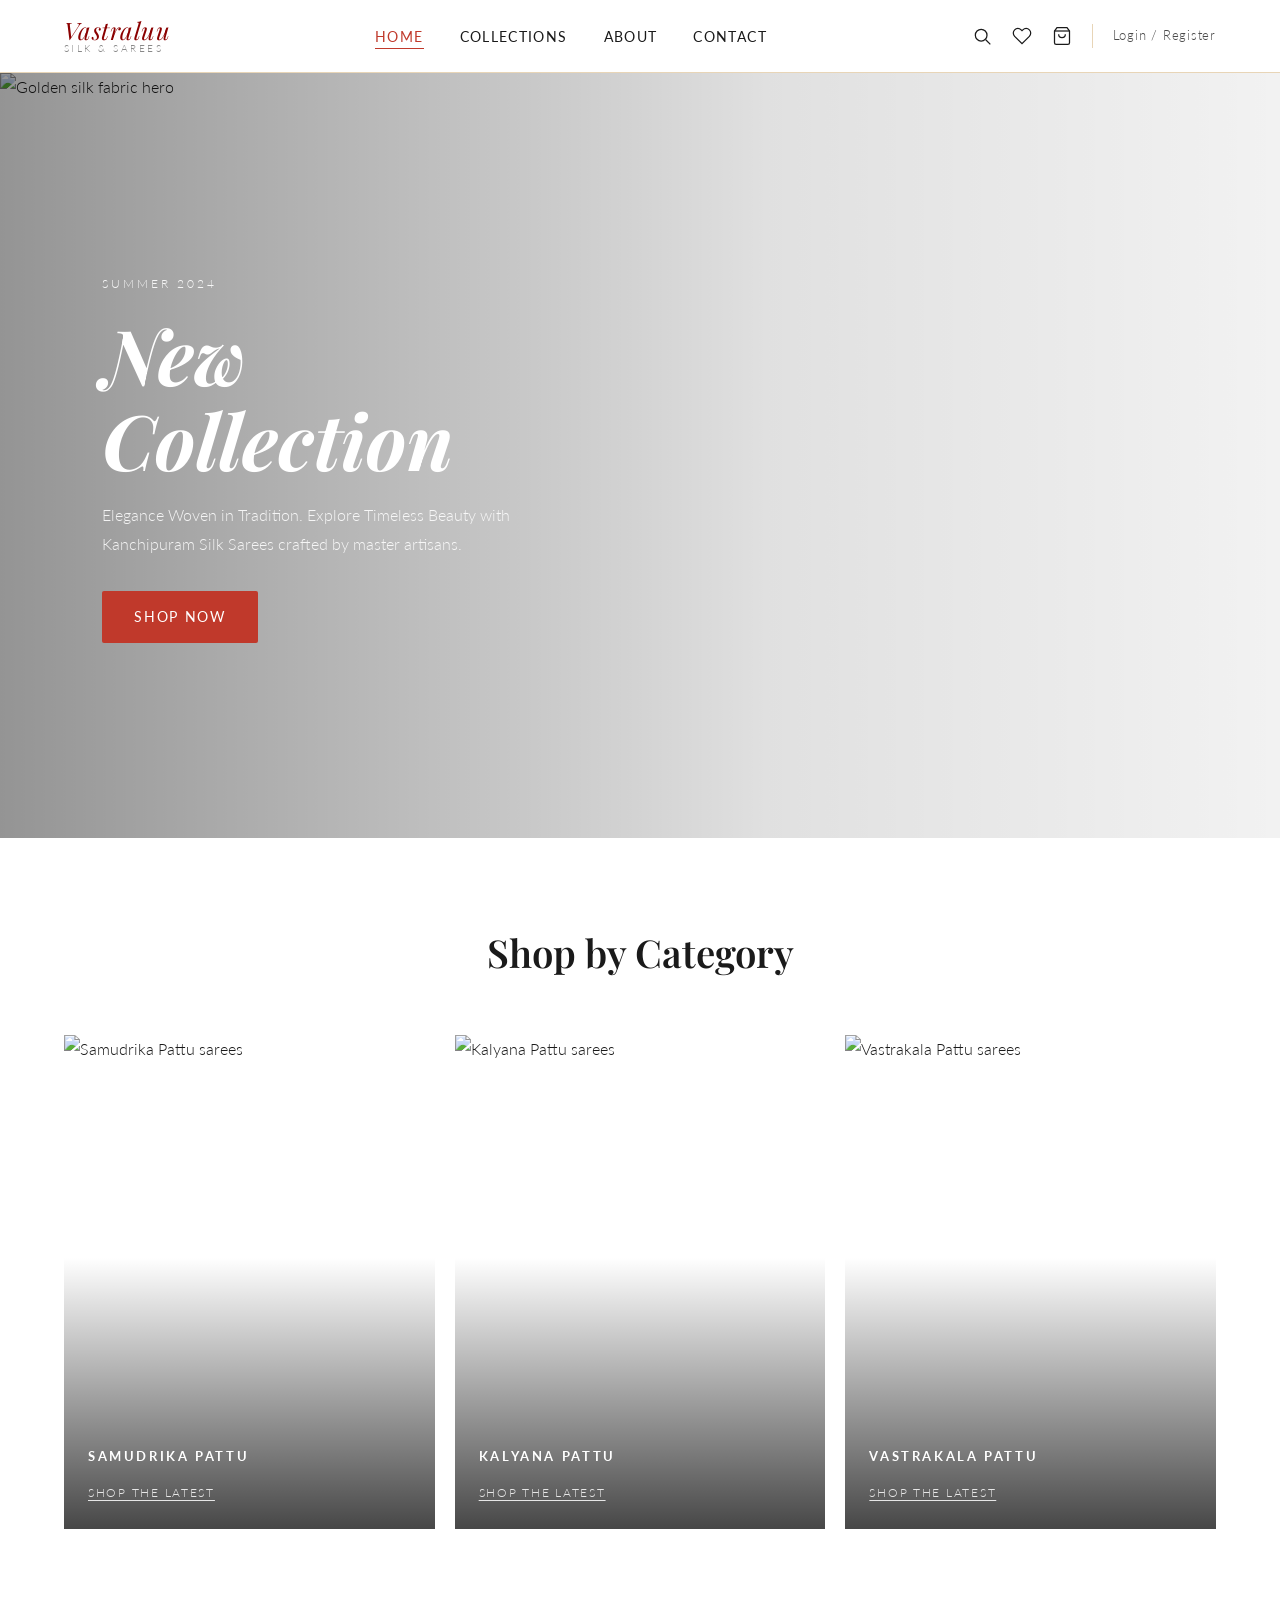
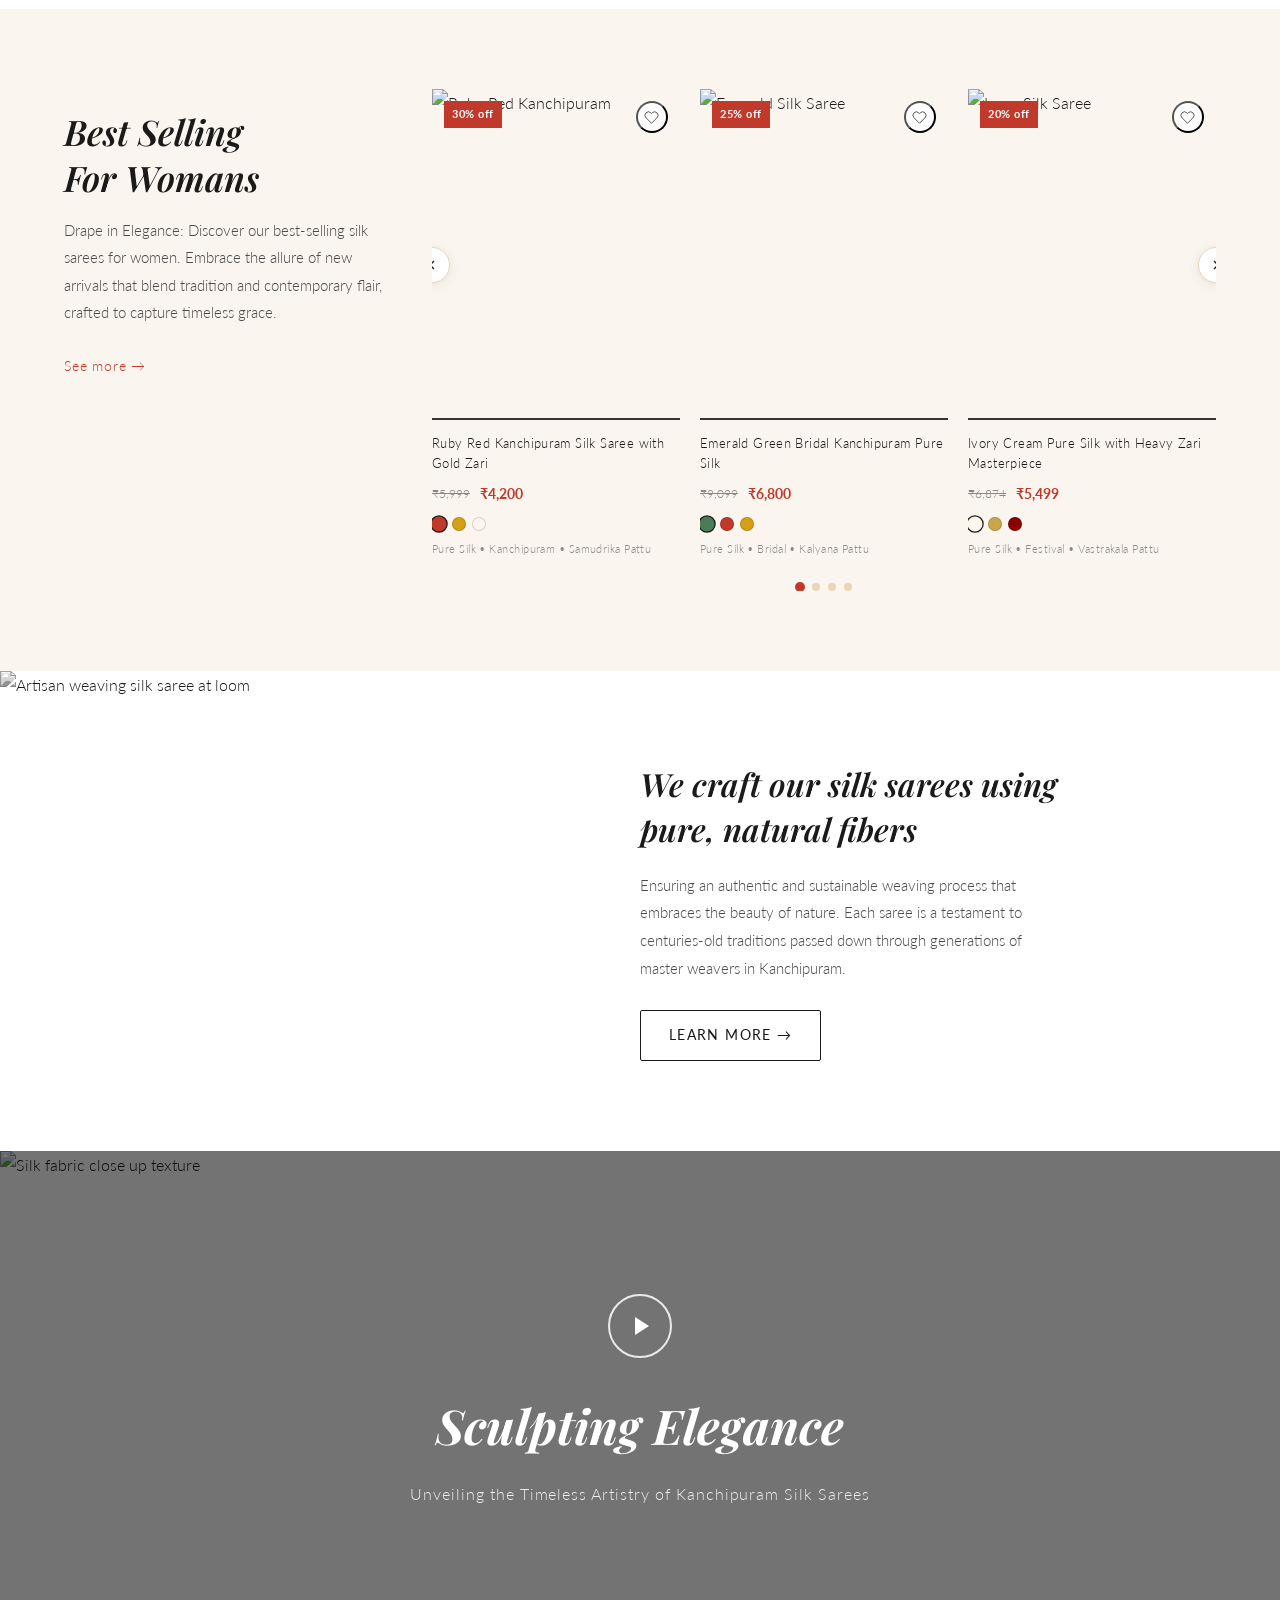
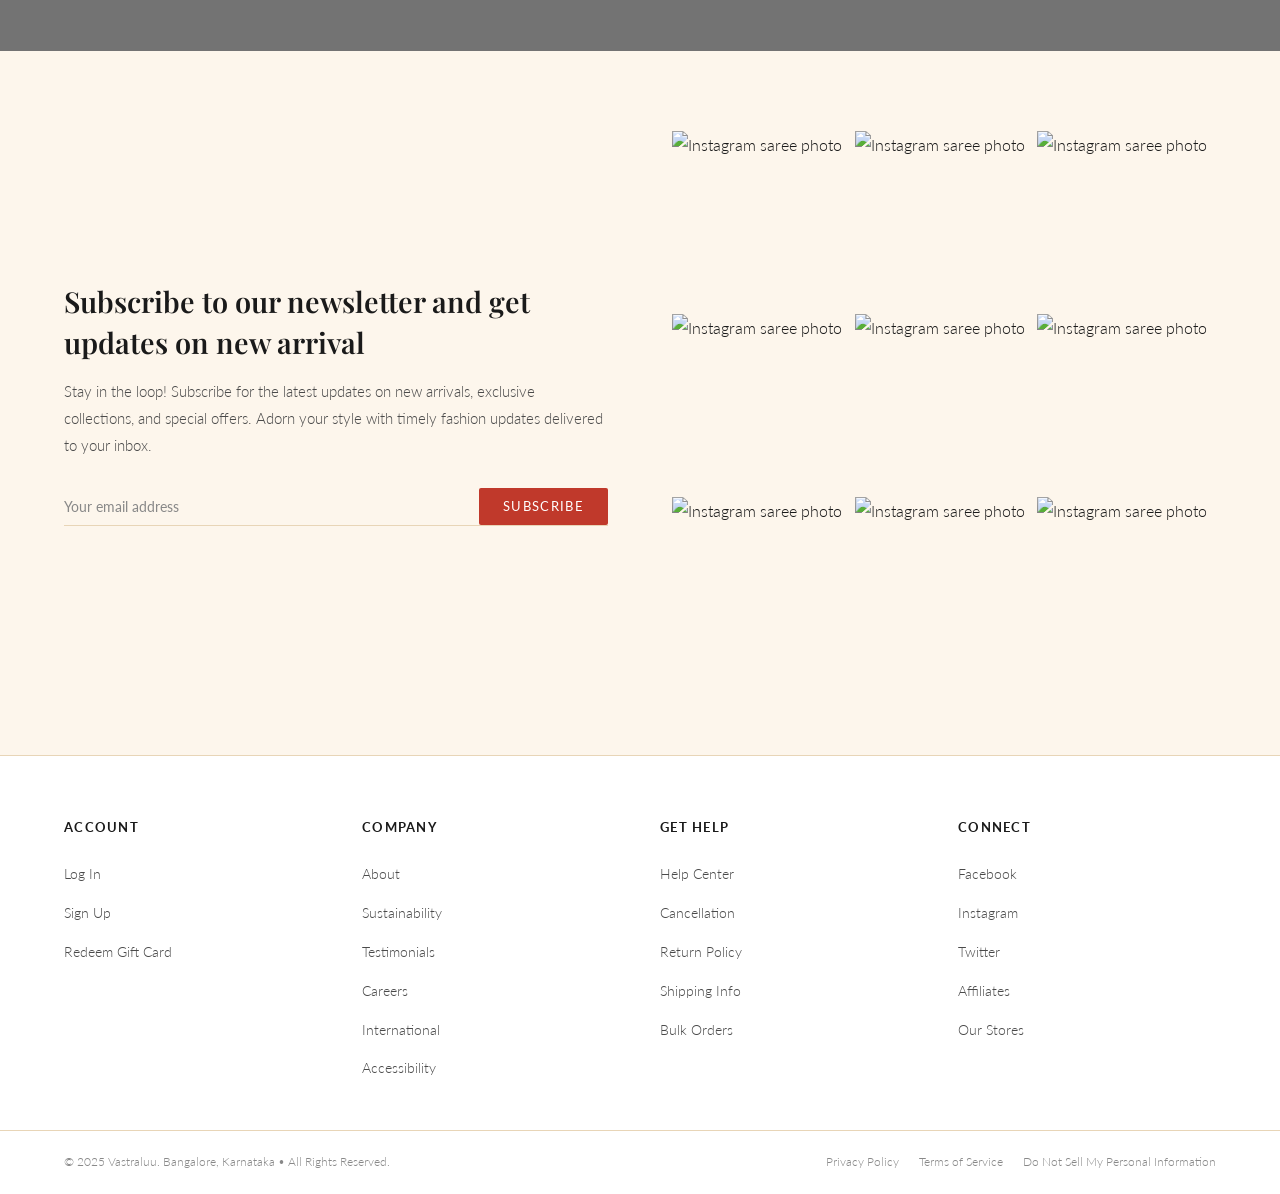
==== index.html @ 790814c2 "integration done in 24 hrs with frontend storefront api integration" ====
﻿<!DOCTYPE html>
<html lang="en">

<head>
  <meta charset="UTF-8">
  <meta name="viewport" content="width=device-width, initial-scale=1.0">
  <meta name="description"
    content="Vastraluu — Discover timeless Kanchipuram silk sarees. Shop our new collection of handcrafted pure silk sarees for women.">
  <title>Vastraluu — New Collection | Kanchipuram Silk Sarees</title>
  <link rel="stylesheet" href="styles.css">
  <link rel="stylesheet" href="home.css">
</head>

<body>

  <!-- ============================================================
     NAVBAR
     ============================================================ -->
  <nav class="navbar" id="navbar">
    <div class="navbar-inner">
      <a href="index.html" class="nav-logo">
        <span class="brand-name">Vastraluu</span>
        <span class="brand-sub">Silk & Sarees</span>
      </a>

      <ul class="nav-links">
        <li><a href="index.html" class="active">Home</a></li>
        <li><a href="shop.html">Collections</a></li>
        <li><a href="about.html">About</a></li>
        <li><a href="contact.html">Contact</a></li>
      </ul>

      <div class="nav-actions">
        <div class="nav-icon" title="Search">
          <svg viewBox="0 0 24 24">
            <circle cx="11" cy="11" r="7" />
            <line x1="16.5" y1="16.5" x2="22" y2="22" />
          </svg>
        </div>
        <a href="#" class="nav-icon" title="Wishlist">
          <svg viewBox="0 0 24 24">
            <path
              d="M20.84 4.61a5.5 5.5 0 0 0-7.78 0L12 5.67l-1.06-1.06a5.5 5.5 0 0 0-7.78 7.78L12 21.23l8.84-8.84a5.5 5.5 0 0 0 0-7.78z" />
          </svg>
        </a>
        <a href="cart.html" class="nav-icon" title="Shopping Cart">
          <svg viewBox="0 0 24 24">
            <path d="M6 2L3 6v14a2 2 0 0 0 2 2h14a2 2 0 0 0 2-2V6l-3-4z" />
            <line x1="3" y1="6" x2="21" y2="6" />
            <path d="M16 10a4 4 0 0 1-8 0" />
          </svg>
          <span class="badge cart-badge" style="display:none;">0</span>
        </a>
        <a href="#" class="nav-login">Login / Register</a>
      </div>

      <div class="hamburger">
        <span></span><span></span><span></span>
      </div>
    </div>
  </nav>

  <!-- Mobile Nav -->
  <div class="mobile-overlay"></div>
  <nav class="mobile-nav">
    <span class="mobile-nav-close">✕</span>
    <a href="index.html">Home</a>
    <a href="shop.html">Collections</a>
    <a href="about.html">About</a>
    <a href="contact.html">Contact</a>
    <a href="cart.html">Shopping Bag</a>
    <a href="#">Login / Register</a>
  </nav>

  <!-- ============================================================
     HERO
     ============================================================ -->
  <section class="hero">
    <div class="hero-bg">
      <img src="https://images.unsplash.com/photo-1610030469983-98e550d6193c?w=1600&q=85&auto=format&fit=crop"
        alt="Golden silk fabric hero">
      <div class="hero-overlay"></div>
    </div>
    <div class="hero-content">
      <span class="hero-label">SUMMER 2024</span>
      <h1 class="hero-heading">New<br>Collection</h1>
      <p class="hero-subtext">Elegance Woven in Tradition. Explore Timeless Beauty with Kanchipuram Silk Sarees crafted
        by master artisans.</p>
      <a href="shop.html" class="btn-primary hero-btn">SHOP NOW</a>
    </div>
  </section>

  <!-- ============================================================
     SHOP BY CATEGORY
     ============================================================ -->
  <section class="category-section">
    <div class="container">
      <h2 class="section-heading reveal">Shop by Category</h2>
      <div class="category-grid reveal">

        <div class="category-card" onclick="location.href='shop.html'">
          <div class="category-card-img">
            <img src="https://images.unsplash.com/photo-1583391265543-26b18a8ffe85?w=800&q=80&auto=format&fit=crop"
              alt="Samudrika Pattu sarees">
            <div class="category-overlay"></div>
            <div class="category-info">
              <div class="category-name">Samudrika Pattu</div>
              <a href="shop.html" class="category-link">Shop the Latest</a>
            </div>
          </div>
        </div>

        <div class="category-card" onclick="location.href='shop.html'">
          <div class="category-card-img">
            <img src="https://images.unsplash.com/photo-1610189729327-82fb42e73ce2?w=800&q=80&auto=format&fit=crop"
              alt="Kalyana Pattu sarees">
            <div class="category-overlay"></div>
            <div class="category-info">
              <div class="category-name">Kalyana Pattu</div>
              <a href="shop.html" class="category-link">Shop the Latest</a>
            </div>
          </div>
        </div>

        <div class="category-card" onclick="location.href='shop.html'">
          <div class="category-card-img">
            <img src="https://images.unsplash.com/photo-1614252235316-8c857d38b5f4?w=800&q=80&auto=format&fit=crop"
              alt="Vastrakala Pattu sarees">
            <div class="category-overlay"></div>
            <div class="category-info">
              <div class="category-name">Vastrakala Pattu</div>
              <a href="shop.html" class="category-link">Shop the Latest</a>
            </div>
          </div>
        </div>

      </div>
    </div>
  </section>

  <!-- ============================================================
     BEST SELLING FOR WOMANS
     ============================================================ -->
  <section class="bestseller-section">
    <div class="container">
      <div class="bestseller-inner">
        <div class="bestseller-left reveal">
          <h2 class="bestseller-heading">Best Selling<br>For Womans</h2>
          <p class="bestseller-sub">Drape in Elegance: Discover our best-selling silk sarees for women. Embrace the
            allure of new arrivals that blend tradition and contemporary flair, crafted to capture timeless grace.</p>
          <a href="shop.html" class="see-more-link">See more →</a>
        </div>

        <div class="bestseller-right reveal">
          <div class="carousel-wrapper">
            <button class="carousel-nav carousel-prev" aria-label="Previous">
              <svg viewBox="0 0 24 24">
                <polyline points="15 18 9 12 15 6" />
              </svg>
            </button>

            <div class="carousel-viewport">
              <div class="carousel-track">

                <!-- Product 1 -->
                <div class="product-card" data-product data-product-id="p1"
                  data-product-name="Ruby Red Kanchipuram Silk" data-product-price="4200">
                  <div class="product-card-img">
                    <span class="product-badge">30% off</span>
                    <button class="product-wishlist"><svg viewBox="0 0 24 24">
                        <path
                          d="M20.84 4.61a5.5 5.5 0 0 0-7.78 0L12 5.67l-1.06-1.06a5.5 5.5 0 0 0-7.78 7.78L12 21.23l8.84-8.84a5.5 5.5 0 0 0 0-7.78z" />
                      </svg></button>
                    <img src="https://placehold.co/400x533/c0392b/ffffff?text=Ruby+Silk+Saree"
                      alt="Ruby Red Kanchipuram">
                    <div class="product-add-overlay" data-add-cart>Add to Cart</div>
                  </div>
                  <div class="product-card-info">
                    <div class="product-name">Ruby Red Kanchipuram Silk Saree with Gold Zari</div>
                    <div class="product-pricing">
                      <span class="product-price-old">₹5,999</span>
                      <span class="product-price-new">₹4,200</span>
                    </div>
                    <div class="product-swatches swatch-group">
                      <span class="swatch active" style="background:#C0392B;" title="Ruby Red"></span>
                      <span class="swatch" style="background:#D4A017;" title="Gold"></span>
                      <span class="swatch" style="background:#FDF6EC;" title="Cream"></span>
                    </div>
                    <div class="product-tags">Pure Silk • Kanchipuram • Samudrika Pattu</div>
                  </div>
                </div>

                <!-- Product 2 -->
                <div class="product-card" data-product data-product-id="p2"
                  data-product-name="Emerald Wedding Silk Saree" data-product-price="6800">
                  <div class="product-card-img">
                    <span class="product-badge">25% off</span>
                    <button class="product-wishlist"><svg viewBox="0 0 24 24">
                        <path
                          d="M20.84 4.61a5.5 5.5 0 0 0-7.78 0L12 5.67l-1.06-1.06a5.5 5.5 0 0 0-7.78 7.78L12 21.23l8.84-8.84a5.5 5.5 0 0 0 0-7.78z" />
                      </svg></button>
                    <img src="https://placehold.co/400x533/4a7c59/ffffff?text=Emerald+Silk+Saree"
                      alt="Emerald Silk Saree">
                    <div class="product-add-overlay" data-add-cart>Add to Cart</div>
                  </div>
                  <div class="product-card-info">
                    <div class="product-name">Emerald Green Bridal Kanchipuram Pure Silk</div>
                    <div class="product-pricing">
                      <span class="product-price-old">₹9,099</span>
                      <span class="product-price-new">₹6,800</span>
                    </div>
                    <div class="product-swatches swatch-group">
                      <span class="swatch active" style="background:#4a7c59;" title="Emerald"></span>
                      <span class="swatch" style="background:#C0392B;" title="Red"></span>
                      <span class="swatch" style="background:#D4A017;" title="Gold"></span>
                    </div>
                    <div class="product-tags">Pure Silk • Bridal • Kalyana Pattu</div>
                  </div>
                </div>

                <!-- Product 3 -->
                <div class="product-card" data-product data-product-id="p3"
                  data-product-name="Ivory Cream Zari Masterpiece" data-product-price="5499">
                  <div class="product-card-img">
                    <span class="product-badge">20% off</span>
                    <button class="product-wishlist"><svg viewBox="0 0 24 24">
                        <path
                          d="M20.84 4.61a5.5 5.5 0 0 0-7.78 0L12 5.67l-1.06-1.06a5.5 5.5 0 0 0-7.78 7.78L12 21.23l8.84-8.84a5.5 5.5 0 0 0 0-7.78z" />
                      </svg></button>
                    <img src="https://placehold.co/400x533/f5e6cc/8B0000?text=Ivory+Silk+Saree" alt="Ivory Silk Saree">
                    <div class="product-add-overlay" data-add-cart>Add to Cart</div>
                  </div>
                  <div class="product-card-info">
                    <div class="product-name">Ivory Cream Pure Silk with Heavy Zari Masterpiece</div>
                    <div class="product-pricing">
                      <span class="product-price-old">₹6,874</span>
                      <span class="product-price-new">₹5,499</span>
                    </div>
                    <div class="product-swatches swatch-group">
                      <span class="swatch active" style="background:#FDF6EC;" title="Ivory"></span>
                      <span class="swatch" style="background:#C9A84C;" title="Warm Gold"></span>
                      <span class="swatch" style="background:#8B0000;" title="Crimson"></span>
                    </div>
                    <div class="product-tags">Pure Silk • Festival • Vastrakala Pattu</div>
                  </div>
                </div>

                <!-- Product 4 -->
                <div class="product-card" data-product data-product-id="p4" data-product-name="Royal Blue Pattu Saree"
                  data-product-price="7200">
                  <div class="product-card-img">
                    <span class="product-badge">15% off</span>
                    <button class="product-wishlist"><svg viewBox="0 0 24 24">
                        <path
                          d="M20.84 4.61a5.5 5.5 0 0 0-7.78 0L12 5.67l-1.06-1.06a5.5 5.5 0 0 0-7.78 7.78L12 21.23l8.84-8.84a5.5 5.5 0 0 0 0-7.78z" />
                      </svg></button>
                    <img src="https://placehold.co/400x533/234b7a/ffffff?text=Royal+Blue+Saree" alt="Royal Blue Saree">
                    <div class="product-add-overlay" data-add-cart>Add to Cart</div>
                  </div>
                  <div class="product-card-info">
                    <div class="product-name">Royal Blue Kanchipuram Grand Silk Pattu Saree</div>
                    <div class="product-pricing">
                      <span class="product-price-old">₹8,470</span>
                      <span class="product-price-new">₹7,200</span>
                    </div>
                    <div class="product-swatches swatch-group">
                      <span class="swatch active" style="background:#234b7a;" title="Royal Blue"></span>
                      <span class="swatch" style="background:#D4A017;" title="Gold"></span>
                      <span class="swatch" style="background:#C0392B;" title="Red"></span>
                    </div>
                    <div class="product-tags">Pure Silk • Samudrika Pattu</div>
                  </div>
                </div>

                <!-- Product 5 -->
                <div class="product-card" data-product data-product-id="p5"
                  data-product-name="Magenta Festival Silk Saree" data-product-price="3800">
                  <div class="product-card-img">
                    <span class="product-badge">35% off</span>
                    <button class="product-wishlist"><svg viewBox="0 0 24 24">
                        <path
                          d="M20.84 4.61a5.5 5.5 0 0 0-7.78 0L12 5.67l-1.06-1.06a5.5 5.5 0 0 0-7.78 7.78L12 21.23l8.84-8.84a5.5 5.5 0 0 0 0-7.78z" />
                      </svg></button>
                    <img src="https://placehold.co/400x533/8B0050/ffffff?text=Magenta+Silk+Saree"
                      alt="Magenta Silk Saree">
                    <div class="product-add-overlay" data-add-cart>Add to Cart</div>
                  </div>
                  <div class="product-card-info">
                    <div class="product-name">Magenta Festival Kanchipuram Pure Silk</div>
                    <div class="product-pricing">
                      <span class="product-price-old">₹5,850</span>
                      <span class="product-price-new">₹3,800</span>
                    </div>
                    <div class="product-swatches swatch-group">
                      <span class="swatch active" style="background:#8B0050;" title="Magenta"></span>
                      <span class="swatch" style="background:#C9A84C;" title="Gold"></span>
                      <span class="swatch" style="background:#FDF6EC;" title="Cream"></span>
                    </div>
                    <div class="product-tags">Pure Silk • Festival • Vastrakala Pattu</div>
                  </div>
                </div>

              </div>
            </div>

            <button class="carousel-nav carousel-next" aria-label="Next">
              <svg viewBox="0 0 24 24">
                <polyline points="9 18 15 12 9 6" />
              </svg>
            </button>
            <div class="carousel-dots"></div>
          </div>
        </div>
      </div>
    </div>
  </section>

  <!-- ============================================================
     CRAFTSMANSHIP
     ============================================================ -->
  <section class="craft-section">
    <div class="craft-inner">
      <div class="craft-image reveal">
        <img src="https://images.unsplash.com/photo-1558618666-fcd25c85cd64?w=800&q=80&auto=format&fit=crop"
          alt="Artisan weaving silk saree at loom">
      </div>
      <div class="craft-text reveal">
        <div class="craft-text-inner">
          <h2 class="craft-heading">We craft our silk sarees using pure, natural fibers</h2>
          <p class="craft-sub">Ensuring an authentic and sustainable weaving process that embraces the beauty of nature.
            Each saree is a testament to centuries-old traditions passed down through generations of master weavers in
            Kanchipuram.</p>
          <a href="about.html" class="btn-outline">Learn More →</a>
        </div>
      </div>
    </div>
  </section>

  <!-- ============================================================
     VIDEO BANNER
     ============================================================ -->
  <section class="video-banner">
    <div class="video-bg">
      <img src="https://images.unsplash.com/photo-1610030469983-98e550d6193c?w=1600&q=80&auto=format&fit=crop"
        alt="Silk fabric close up texture">
      <div class="video-overlay"></div>
    </div>
    <div class="video-content reveal">
      <div class="play-btn" id="play-btn" role="button" aria-label="Play video">
        <svg viewBox="0 0 24 24">
          <polygon points="5,3 19,12 5,21" />
        </svg>
      </div>
      <h2 class="video-heading">Sculpting Elegance</h2>
      <p class="video-sub">Unveiling the Timeless Artistry of Kanchipuram Silk Sarees</p>
    </div>
  </section>

  <!-- ============================================================
     NEWSLETTER + INSTAGRAM
     ============================================================ -->
  <section class="newsletter-section">
    <div class="container">
      <div class="newsletter-inner">
        <div class="newsletter-left reveal">
          <h2 class="newsletter-heading">Subscribe to our newsletter and get updates on new arrival</h2>
          <p class="newsletter-sub">Stay in the loop! Subscribe for the latest updates on new arrivals, exclusive
            collections, and special offers. Adorn your style with timely fashion updates delivered to your inbox.</p>
          <form class="newsletter-form newsletter-form-el">
            <input type="email" class="newsletter-input" placeholder="Your email address" required>
            <button type="submit" class="newsletter-btn">Subscribe</button>
          </form>
        </div>
        <div class="newsletter-right reveal">
          <div class="insta-grid">
            <div class="insta-cell">
              <img src="https://placehold.co/200x200/c0392b/ffffff?text=📸" alt="Instagram saree photo">
              <div class="insta-cell-overlay"><svg viewBox="0 0 24 24">
                  <rect x="2" y="2" width="20" height="20" rx="5" />
                  <path d="M16 11.37A4 4 0 1 1 12.63 8 4 4 0 0 1 16 11.37z" />
                  <line x1="17.5" y1="6.5" x2="17.51" y2="6.5" />
                </svg></div>
            </div>
            <div class="insta-cell">
              <img src="https://placehold.co/200x200/8B0000/ffffff?text=📸" alt="Instagram saree photo">
              <div class="insta-cell-overlay"><svg viewBox="0 0 24 24">
                  <rect x="2" y="2" width="20" height="20" rx="5" />
                  <path d="M16 11.37A4 4 0 1 1 12.63 8 4 4 0 0 1 16 11.37z" />
                  <line x1="17.5" y1="6.5" x2="17.51" y2="6.5" />
                </svg></div>
            </div>
            <div class="insta-cell">
              <img src="https://placehold.co/200x200/d4a017/ffffff?text=📸" alt="Instagram saree photo">
              <div class="insta-cell-overlay"><svg viewBox="0 0 24 24">
                  <rect x="2" y="2" width="20" height="20" rx="5" />
                  <path d="M16 11.37A4 4 0 1 1 12.63 8 4 4 0 0 1 16 11.37z" />
                  <line x1="17.5" y1="6.5" x2="17.51" y2="6.5" />
                </svg></div>
            </div>
            <div class="insta-cell">
              <img src="https://placehold.co/200x200/f5e6cc/8B0000?text=📸" alt="Instagram saree photo">
              <div class="insta-cell-overlay"><svg viewBox="0 0 24 24">
                  <rect x="2" y="2" width="20" height="20" rx="5" />
                  <path d="M16 11.37A4 4 0 1 1 12.63 8 4 4 0 0 1 16 11.37z" />
                  <line x1="17.5" y1="6.5" x2="17.51" y2="6.5" />
                </svg></div>
            </div>
            <div class="insta-cell">
              <img src="https://placehold.co/200x200/4a7c59/ffffff?text=📸" alt="Instagram saree photo">
              <div class="insta-cell-overlay"><svg viewBox="0 0 24 24">
                  <rect x="2" y="2" width="20" height="20" rx="5" />
                  <path d="M16 11.37A4 4 0 1 1 12.63 8 4 4 0 0 1 16 11.37z" />
                  <line x1="17.5" y1="6.5" x2="17.51" y2="6.5" />
                </svg></div>
            </div>
            <div class="insta-cell">
              <img src="https://placehold.co/200x200/234b7a/ffffff?text=📸" alt="Instagram saree photo">
              <div class="insta-cell-overlay"><svg viewBox="0 0 24 24">
                  <rect x="2" y="2" width="20" height="20" rx="5" />
                  <path d="M16 11.37A4 4 0 1 1 12.63 8 4 4 0 0 1 16 11.37z" />
                  <line x1="17.5" y1="6.5" x2="17.51" y2="6.5" />
                </svg></div>
            </div>
            <div class="insta-cell">
              <img src="https://placehold.co/200x200/8B0050/ffffff?text=📸" alt="Instagram saree photo">
              <div class="insta-cell-overlay"><svg viewBox="0 0 24 24">
                  <rect x="2" y="2" width="20" height="20" rx="5" />
                  <path d="M16 11.37A4 4 0 1 1 12.63 8 4 4 0 0 1 16 11.37z" />
                  <line x1="17.5" y1="6.5" x2="17.51" y2="6.5" />
                </svg></div>
            </div>
            <div class="insta-cell">
              <img src="https://placehold.co/200x200/c9a84c/ffffff?text=📸" alt="Instagram saree photo">
              <div class="insta-cell-overlay"><svg viewBox="0 0 24 24">
                  <rect x="2" y="2" width="20" height="20" rx="5" />
                  <path d="M16 11.37A4 4 0 1 1 12.63 8 4 4 0 0 1 16 11.37z" />
                  <line x1="17.5" y1="6.5" x2="17.51" y2="6.5" />
                </svg></div>
            </div>
            <div class="insta-cell">
              <img src="https://placehold.co/200x200/fdf6ec/8B0000?text=📸" alt="Instagram saree photo">
              <div class="insta-cell-overlay"><svg viewBox="0 0 24 24">
                  <rect x="2" y="2" width="20" height="20" rx="5" />
                  <path d="M16 11.37A4 4 0 1 1 12.63 8 4 4 0 0 1 16 11.37z" />
                  <line x1="17.5" y1="6.5" x2="17.51" y2="6.5" />
                </svg></div>
            </div>
          </div>
        </div>
      </div>
    </div>
  </section>

  <!-- ============================================================
     FOOTER
     ============================================================ -->
  <footer class="footer">
    <div class="footer-grid">
      <div class="footer-col">
        <h4>Account</h4>
        <ul>
          <li><a href="#">Log In</a></li>
          <li><a href="#">Sign Up</a></li>
          <li><a href="#">Redeem Gift Card</a></li>
        </ul>
      </div>
      <div class="footer-col">
        <h4>Company</h4>
        <ul>
          <li><a href="about.html">About</a></li>
          <li><a href="#">Sustainability</a></li>
          <li><a href="#">Testimonials</a></li>
          <li><a href="#">Careers</a></li>
          <li><a href="#">International</a></li>
          <li><a href="#">Accessibility</a></li>
        </ul>
      </div>
      <div class="footer-col">
        <h4>Get Help</h4>
        <ul>
          <li><a href="#">Help Center</a></li>
          <li><a href="#">Cancellation</a></li>
          <li><a href="#">Return Policy</a></li>
          <li><a href="#">Shipping Info</a></li>
          <li><a href="#">Bulk Orders</a></li>
        </ul>
      </div>
      <div class="footer-col">
        <h4>Connect</h4>
        <ul>
          <li><a href="#">Facebook</a></li>
          <li><a href="#">Instagram</a></li>
          <li><a href="#">Twitter</a></li>
          <li><a href="#">Affiliates</a></li>
          <li><a href="#">Our Stores</a></li>
        </ul>
      </div>
    </div>
    <div class="footer-bottom">
      <p>© 2025 Vastraluu. Bangalore, Karnataka &bull; All Rights Reserved.</p>
      <div class="footer-bottom-links">
        <a href="#">Privacy Policy</a>
        <a href="#">Terms of Service</a>
        <a href="#">Do Not Sell My Personal Information</a>
      </div>
    </div>
  </footer>

  <script src="main.js"></script>
  <script src="shopify.js"></script>
</body>

</html>
---- styles.css ----
﻿/* ============================================================
   ANAYA SILKS — GLOBAL STYLES
   ============================================================ */

@import url('https://fonts.googleapis.com/css2?family=Playfair+Display:ital,wght@0,400;0,600;0,700;1,400;1,600&family=Cormorant+Garamond:ital,wght@0,300;0,400;0,500;1,300;1,400&family=Lato:wght@300;400;700&display=swap');

/* ============================================================
   CSS VARIABLES
   ============================================================ */
:root {
  --primary-red: #C0392B;
  --deep-crimson: #8B0000;
  --gold: #D4A017;
  --warm-gold: #C9A84C;
  --cream: #FDF6EC;
  --off-white: #FAF5EE;
  --warm-beige: #F5E6CC;
  --dark-text: #1A1A1A;
  --medium-text: #4A4A4A;
  --light-text: #888888;
  --border-light: #E8D5B7;
  --section-bg: #FAFAFA;
  --overlay-dark: rgba(0,0,0,0.45);

  --font-display: 'Playfair Display', serif;
  --font-body-serif: 'Cormorant Garamond', serif;
  --font-body: 'Lato', sans-serif;

  --section-padding: 80px 0;
  --container-max: 1280px;
  --container-padding: 0 5%;
  --card-radius: 2px;
  --button-radius: 2px;
  --image-radius: 0px;
  --transition: 0.3s ease;
}

/* ============================================================
   RESET & BASE
   ============================================================ */
*, *::before, *::after {
  box-sizing: border-box;
  margin: 0;
  padding: 0;
}

html { scroll-behavior: smooth; }

body {
  font-family: var(--font-body);
  font-weight: 300;
  color: var(--dark-text);
  background: #fff;
  line-height: 1.8;
  -webkit-font-smoothing: antialiased;
}

img {
  display: block;
  max-width: 100%;
  height: auto;
  border-radius: var(--image-radius);
}

a {
  color: inherit;
  text-decoration: none;
  transition: color var(--transition);
}

ul { list-style: none; }

.container {
  max-width: var(--container-max);
  margin: 0 auto;
  padding: var(--container-padding);
}

section { padding: var(--section-padding); }

/* ============================================================
   ANIMATIONS
   ============================================================ */
@keyframes slideUp {
  from { opacity: 0; transform: translateY(30px); }
  to { opacity: 1; transform: translateY(0); }
}

@keyframes fadeIn {
  from { opacity: 0; }
  to { opacity: 1; }
}

@keyframes pulse {
  0%, 100% { transform: scale(1); }
  50% { transform: scale(1.05); }
}

/* Scroll reveal */
.reveal {
  opacity: 0;
  transform: translateY(24px);
  transition: opacity 0.7s ease, transform 0.7s ease;
}
.reveal.visible {
  opacity: 1;
  transform: translateY(0);
}

/* ============================================================
   NAVBAR
   ============================================================ */
.navbar {
  position: sticky;
  top: 0;
  z-index: 1000;
  background: #fff;
  border-bottom: 1px solid var(--border-light);
  transition: box-shadow var(--transition);
}

.navbar.scrolled {
  box-shadow: 0 2px 20px rgba(0,0,0,0.08);
}

.navbar-inner {
  max-width: var(--container-max);
  margin: 0 auto;
  padding: 0 5%;
  height: 72px;
  display: flex;
  align-items: center;
  justify-content: space-between;
  gap: 24px;
}

.nav-logo {
  display: flex;
  flex-direction: column;
  align-items: flex-start;
  line-height: 1;
  flex-shrink: 0;
}

.nav-logo .brand-name {
  font-family: var(--font-display);
  font-style: italic;
  font-size: 1.5rem;
  color: var(--deep-crimson);
  letter-spacing: 0.02em;
}

.nav-logo .brand-sub {
  font-family: var(--font-body);
  font-weight: 300;
  font-size: 0.62rem;
  letter-spacing: 0.25em;
  text-transform: uppercase;
  color: var(--light-text);
  margin-top: 2px;
}

.nav-links {
  display: flex;
  gap: 36px;
  align-items: center;
}

.nav-links a {
  font-family: var(--font-body);
  font-size: 0.85rem;
  font-weight: 400;
  letter-spacing: 0.1em;
  text-transform: uppercase;
  color: var(--dark-text);
  position: relative;
  padding-bottom: 2px;
}

.nav-links a::after {
  content: '';
  position: absolute;
  bottom: -2px;
  left: 0;
  width: 0;
  height: 1px;
  background: var(--primary-red);
  transition: width var(--transition);
}

.nav-links a:hover,
.nav-links a.active {
  color: var(--primary-red);
}

.nav-links a:hover::after,
.nav-links a.active::after {
  width: 100%;
}

.nav-actions {
  display: flex;
  align-items: center;
  gap: 20px;
  flex-shrink: 0;
}

.nav-icon {
  position: relative;
  cursor: pointer;
  color: var(--dark-text);
  display: flex;
  align-items: center;
  transition: color var(--transition);
}

.nav-icon:hover { color: var(--primary-red); }

.nav-icon svg {
  width: 20px;
  height: 20px;
  stroke: currentColor;
  fill: none;
  stroke-width: 1.5;
}

.badge {
  position: absolute;
  top: -6px;
  right: -6px;
  background: var(--primary-red);
  color: #fff;
  font-size: 0.6rem;
  font-weight: 700;
  width: 16px;
  height: 16px;
  border-radius: 50%;
  display: flex;
  align-items: center;
  justify-content: center;
  font-family: var(--font-body);
}

.nav-login {
  font-family: var(--font-body);
  font-size: 0.8rem;
  letter-spacing: 0.06em;
  color: var(--medium-text);
  border-left: 1px solid var(--border-light);
  padding-left: 20px;
}

.nav-login:hover { color: var(--primary-red); }

.hamburger {
  display: none;
  flex-direction: column;
  gap: 5px;
  cursor: pointer;
  padding: 4px;
}

.hamburger span {
  display: block;
  width: 24px;
  height: 1.5px;
  background: var(--dark-text);
  transition: all 0.3s ease;
}

/* Mobile nav */
.mobile-nav {
  position: fixed;
  top: 0;
  right: -100%;
  width: 100%;
  max-width: 360px;
  height: 100vh;
  background: #fff;
  z-index: 2000;
  padding: 80px 40px 40px;
  display: flex;
  flex-direction: column;
  gap: 32px;
  transition: right 0.4s cubic-bezier(0.4, 0, 0.2, 1);
  box-shadow: -4px 0 40px rgba(0,0,0,0.12);
}

.mobile-nav.open { right: 0; }

.mobile-nav-close {
  position: absolute;
  top: 24px;
  right: 24px;
  cursor: pointer;
  font-size: 1.4rem;
  color: var(--medium-text);
}

.mobile-nav a {
  font-family: var(--font-display);
  font-size: 1.4rem;
  color: var(--dark-text);
  border-bottom: 1px solid var(--border-light);
  padding-bottom: 16px;
}

.mobile-nav a:hover { color: var(--primary-red); }

.mobile-overlay {
  position: fixed;
  inset: 0;
  background: rgba(0,0,0,0.4);
  z-index: 1999;
  opacity: 0;
  pointer-events: none;
  transition: opacity 0.3s ease;
}

.mobile-overlay.open {
  opacity: 1;
  pointer-events: all;
}

/* ============================================================
   FOOTER
   ============================================================ */
.footer {
  background: #fff;
  border-top: 1px solid var(--border-light);
  padding: 60px 0 0;
}

.footer-grid {
  max-width: var(--container-max);
  margin: 0 auto;
  padding: var(--container-padding);
  display: grid;
  grid-template-columns: repeat(4, 1fr);
  gap: 40px;
  padding-bottom: 48px;
}

.footer-col h4 {
  font-family: var(--font-body);
  font-weight: 700;
  font-size: 0.8rem;
  text-transform: uppercase;
  letter-spacing: 0.1em;
  color: var(--dark-text);
  margin-bottom: 20px;
}

.footer-col ul { display: flex; flex-direction: column; gap: 10px; }

.footer-col ul li a {
  font-family: var(--font-body);
  font-weight: 300;
  font-size: 0.85rem;
  color: var(--medium-text);
}

.footer-col ul li a:hover { color: var(--primary-red); }

.footer-bottom {
  border-top: 1px solid var(--border-light);
  padding: 20px 5%;
  display: flex;
  justify-content: space-between;
  align-items: center;
  flex-wrap: wrap;
  gap: 12px;
  max-width: 100%;
}

.footer-bottom p {
  font-size: 0.78rem;
  color: var(--light-text);
  font-family: var(--font-body);
}

.footer-bottom-links {
  display: flex;
  gap: 20px;
}

.footer-bottom-links a {
  font-size: 0.78rem;
  color: var(--light-text);
  font-family: var(--font-body);
}

.footer-bottom-links a:hover { color: var(--primary-red); }

/* ============================================================
   BUTTONS
   ============================================================ */
.btn-primary {
  display: inline-block;
  background: var(--primary-red);
  color: #fff;
  font-family: var(--font-body);
  font-size: 0.85rem;
  font-weight: 400;
  letter-spacing: 0.12em;
  text-transform: uppercase;
  padding: 14px 32px;
  border-radius: var(--button-radius);
  border: none;
  cursor: pointer;
  transition: background var(--transition);
}

.btn-primary:hover { background: var(--deep-crimson); color: #fff; }

.btn-outline {
  display: inline-block;
  background: transparent;
  color: var(--dark-text);
  font-family: var(--font-body);
  font-size: 0.85rem;
  font-weight: 400;
  letter-spacing: 0.1em;
  text-transform: uppercase;
  padding: 12px 28px;
  border-radius: var(--button-radius);
  border: 1.5px solid var(--dark-text);
  cursor: pointer;
  transition: background var(--transition), color var(--transition);
}

.btn-outline:hover { background: var(--dark-text); color: #fff; }

/* ============================================================
   PRODUCT CARD
   ============================================================ */
.product-card {
  position: relative;
  cursor: pointer;
  overflow: hidden;
}

.product-card-img {
  position: relative;
  overflow: hidden;
  aspect-ratio: 3/4;
}

.product-card-img img {
  width: 100%;
  height: 100%;
  object-fit: cover;
  transition: transform 0.5s ease;
}

.product-card:hover .product-card-img img {
  transform: scale(1.04);
}

.product-badge {
  position: absolute;
  top: 12px;
  left: 12px;
  background: var(--primary-red);
  color: #fff;
  font-family: var(--font-body);
  font-size: 0.7rem;
  font-weight: 700;
  padding: 3px 8px;
  z-index: 2;
  letter-spacing: 0.05em;
}

.product-wishlist {
  position: absolute;
  top: 12px;
  right: 12px;
  width: 32px;
  height: 32px;
  background: rgba(255,255,255,0.9);
  border-radius: 50%;
  display: flex;
  align-items: center;
  justify-content: center;
  z-index: 2;
  cursor: pointer;
  transition: background var(--transition);
}

.product-wishlist:hover { background: var(--primary-red); }
.product-wishlist:hover svg { stroke: #fff; }

.product-wishlist svg {
  width: 15px;
  height: 15px;
  stroke: var(--medium-text);
  fill: none;
  stroke-width: 1.5;
}

.product-add-overlay {
  position: absolute;
  bottom: -48px;
  left: 0;
  right: 0;
  background: rgba(26,26,26,0.88);
  color: #fff;
  font-family: var(--font-body);
  font-size: 0.75rem;
  letter-spacing: 0.1em;
  text-transform: uppercase;
  text-align: center;
  padding: 14px;
  transition: bottom 0.3s ease;
  cursor: pointer;
}

.product-card:hover .product-add-overlay { bottom: 0; }

.product-card-info {
  padding: 14px 0 0;
}

.product-name {
  font-family: var(--font-body);
  font-size: 0.82rem;
  color: var(--dark-text);
  letter-spacing: 0.03em;
  display: -webkit-box;
  -webkit-line-clamp: 2;
  -webkit-box-orient: vertical;
  overflow: hidden;
  line-height: 1.5;
  margin-bottom: 8px;
}

.product-pricing {
  display: flex;
  align-items: center;
  gap: 10px;
  margin-bottom: 10px;
}

.product-price-old {
  font-family: var(--font-body);
  font-size: 0.78rem;
  color: var(--light-text);
  text-decoration: line-through;
}

.product-price-new {
  font-family: var(--font-body);
  font-size: 0.9rem;
  font-weight: 700;
  color: var(--primary-red);
}

.product-swatches {
  display: flex;
  gap: 6px;
  margin-bottom: 8px;
}

.swatch {
  width: 14px;
  height: 14px;
  border-radius: 50%;
  border: 1.5px solid rgba(0,0,0,0.15);
  cursor: pointer;
  transition: transform 0.2s ease;
}

.swatch:hover, .swatch.active { transform: scale(1.25); border-color: var(--dark-text); }

.product-tags {
  font-family: var(--font-body);
  font-size: 0.7rem;
  color: var(--light-text);
  letter-spacing: 0.04em;
}

/* ============================================================
   SECTION HEADINGS
   ============================================================ */
.section-heading {
  font-family: var(--font-display);
  font-weight: 600;
  font-size: clamp(1.8rem, 3vw, 2.8rem);
  color: var(--dark-text);
  text-align: center;
  margin-bottom: 48px;
}

.section-heading.left { text-align: left; }

.section-sub {
  text-align: center;
  font-family: var(--font-body);
  font-weight: 300;
  font-size: 0.95rem;
  color: var(--medium-text);
  margin-top: -36px;
  margin-bottom: 48px;
  line-height: 1.8;
}

/* ============================================================
   TOAST
   ============================================================ */
.toast {
  position: fixed;
  bottom: 30px;
  right: 30px;
  background: var(--dark-text);
  color: white;
  padding: 12px 24px;
  font-family: var(--font-body);
  font-size: 0.85rem;
  letter-spacing: 0.05em;
  opacity: 0;
  transform: translateY(10px);
  transition: all 0.3s ease;
  z-index: 9999;
  border-radius: var(--button-radius);
}

.toast.show { opacity: 1; transform: translateY(0); }

/* ============================================================
   ACCORDION
   ============================================================ */
.accordion-item {
  border-bottom: 1px solid var(--border-light);
}

.accordion-header {
  display: flex;
  justify-content: space-between;
  align-items: center;
  padding: 18px 0;
  cursor: pointer;
  font-family: var(--font-body);
  font-size: 0.9rem;
  font-weight: 400;
  letter-spacing: 0.05em;
  text-transform: uppercase;
  color: var(--dark-text);
  transition: color var(--transition);
}

.accordion-header:hover { color: var(--primary-red); }

.accordion-header .acc-icon {
  font-size: 1.2rem;
  transition: transform 0.3s ease;
  color: var(--medium-text);
}

.accordion-item.open .acc-icon { transform: rotate(45deg); }

.accordion-content {
  max-height: 0;
  overflow: hidden;
  transition: max-height 0.4s ease;
}

.accordion-content-inner {
  padding: 0 0 20px;
  font-family: var(--font-body);
  font-size: 0.9rem;
  font-weight: 300;
  color: var(--medium-text);
  line-height: 1.9;
}

/* ============================================================
   BREADCRUMB
   ============================================================ */
.breadcrumb {
  font-family: var(--font-body);
  font-size: 0.8rem;
  color: var(--light-text);
  padding: 16px 0;
  display: flex;
  gap: 8px;
  align-items: center;
}

.breadcrumb a { color: var(--light-text); }
.breadcrumb a:hover { color: var(--primary-red); }
.breadcrumb span { color: var(--border-light); }

/* ============================================================
   PAGE HERO (inner pages)
   ============================================================ */
.page-hero {
  position: relative;
  height: 320px;
  overflow: hidden;
  display: flex;
  align-items: center;
  justify-content: center;
}

.page-hero img {
  position: absolute;
  inset: 0;
  width: 100%;
  height: 100%;
  object-fit: cover;
}

.page-hero-overlay {
  position: absolute;
  inset: 0;
  background: rgba(0,0,0,0.52);
}

.page-hero-content {
  position: relative;
  z-index: 2;
  text-align: center;
}

.page-hero-content h1 {
  font-family: var(--font-display);
  font-style: italic;
  font-weight: 700;
  font-size: clamp(2rem, 5vw, 3.5rem);
  color: #fff;
  letter-spacing: 0.02em;
}

.page-hero-content p {
  font-family: var(--font-body);
  font-weight: 300;
  color: rgba(255,255,255,0.85);
  font-size: 0.95rem;
  letter-spacing: 0.08em;
  margin-top: 8px;
}

/* ============================================================
   FORM ELEMENTS
   ============================================================ */
.field-group {
  margin-bottom: 28px;
}

.field-group label {
  display: block;
  font-family: var(--font-body);
  font-size: 0.75rem;
  font-weight: 700;
  text-transform: uppercase;
  letter-spacing: 0.1em;
  color: var(--medium-text);
  margin-bottom: 8px;
}

.field-group input,
.field-group select,
.field-group textarea {
  width: 100%;
  border: none;
  border-bottom: 1px solid var(--border-light);
  background: transparent;
  font-family: var(--font-body);
  font-size: 0.95rem;
  font-weight: 300;
  color: var(--dark-text);
  padding: 10px 0;
  outline: none;
  transition: border-color var(--transition);
  border-radius: 0;
}

.field-group input:focus,
.field-group select:focus,
.field-group textarea:focus {
  border-bottom-color: var(--primary-red);
}

.field-group textarea { resize: vertical; min-height: 120px; }

/* ============================================================
   RATING STARS
   ============================================================ */
.stars {
  display: flex;
  gap: 3px;
  align-items: center;
}

.stars svg {
  width: 14px;
  height: 14px;
  fill: var(--gold);
}

.stars-text {
  font-family: var(--font-body);
  font-size: 0.8rem;
  color: var(--light-text);
  margin-left: 6px;
}

/* ============================================================
   RESPONSIVE
   ============================================================ */
@media (max-width: 1024px) {
  .nav-links { gap: 24px; }
}

@media (max-width: 768px) {
  :root { --section-padding: 56px 0; }

  .nav-links { display: none; }
  .nav-login { display: none; }
  .hamburger { display: flex; }

  .footer-grid { grid-template-columns: repeat(2, 1fr); }

  .footer-bottom {
    flex-direction: column;
    text-align: center;
  }
}

@media (max-width: 480px) {
  .footer-grid { grid-template-columns: 1fr; }
  .footer-bottom-links { flex-direction: column; gap: 8px; }
}

@keyframes spin { to { transform: rotate(360deg); } }
---- home.css ----
/* ============================================================
   HOME PAGE SPECIFIC STYLES — index.css
   ============================================================ */

/* HERO */
.hero {
    position: relative;
    min-height: 85vh;
    display: flex;
    align-items: center;
    overflow: hidden;
}

.hero-bg {
    position: absolute;
    inset: 0;
    z-index: 0;
}

.hero-bg img {
    width: 100%;
    height: 100%;
    object-fit: cover;
}

.hero-overlay {
    position: absolute;
    inset: 0;
    background: linear-gradient(to right, rgba(0, 0, 0, 0.42) 0%, rgba(0, 0, 0, 0.12) 60%, rgba(0, 0, 0, 0.05) 100%);
}

.hero-content {
    position: relative;
    z-index: 2;
    padding-left: 8%;
    padding-right: 5%;
    max-width: 680px;
}

.hero-label {
    display: inline-block;
    font-family: var(--font-body);
    font-weight: 300;
    font-size: 0.75rem;
    letter-spacing: 0.25em;
    text-transform: uppercase;
    color: rgba(255, 255, 255, 0.9);
    margin-bottom: 18px;
    animation: slideUp 0.6s ease 0.1s both;
}

.hero-heading {
    font-family: var(--font-display);
    font-style: italic;
    font-weight: 700;
    font-size: clamp(2.5rem, 6vw, 5rem);
    color: #fff;
    line-height: 1.1;
    margin-bottom: 20px;
    animation: slideUp 0.7s ease 0.3s both;
}

.hero-subtext {
    font-family: var(--font-body);
    font-weight: 300;
    font-size: 1rem;
    color: rgba(255, 255, 255, 0.88);
    line-height: 1.8;
    max-width: 420px;
    margin-bottom: 32px;
    animation: slideUp 0.7s ease 0.5s both;
}

.hero-btn {
    animation: slideUp 0.7s ease 0.7s both;
}

/* CATEGORY SECTION */
.category-section {
    background: #fff;
}

.category-grid {
    display: grid;
    grid-template-columns: repeat(3, 1fr);
    gap: 20px;
}

.category-card {
    position: relative;
    overflow: hidden;
    cursor: pointer;
}

.category-card-img {
    position: relative;
    aspect-ratio: 3/4;
    overflow: hidden;
}

.category-card-img img {
    width: 100%;
    height: 100%;
    object-fit: cover;
    transition: transform 0.5s ease;
}

.category-card:hover .category-card-img img {
    transform: scale(1.05);
}

.category-overlay {
    position: absolute;
    inset: 0;
    background: linear-gradient(to top, rgba(0, 0, 0, 0.72) 0%, transparent 55%);
    transition: background 0.3s ease;
}

.category-card:hover .category-overlay {
    background: linear-gradient(to top, rgba(0, 0, 0, 0.82) 0%, rgba(0, 0, 0, 0.1) 60%);
}

.category-info {
    position: absolute;
    bottom: 24px;
    left: 24px;
    z-index: 2;
}

.category-name {
    font-family: var(--font-body);
    font-weight: 700;
    font-size: 0.82rem;
    letter-spacing: 0.2em;
    text-transform: uppercase;
    color: #fff;
    margin-bottom: 8px;
}

.category-link {
    font-family: var(--font-body);
    font-size: 0.72rem;
    letter-spacing: 0.15em;
    text-transform: uppercase;
    color: rgba(255, 255, 255, 0.85);
    text-decoration: underline;
    text-underline-offset: 3px;
}

.category-link:hover {
    color: #fff;
}

/* BEST SELLING SECTION */
.bestseller-section {
    background: var(--off-white);
    padding: var(--section-padding);
}

.bestseller-inner {
    display: flex;
    gap: 48px;
    align-items: flex-start;
}

.bestseller-left {
    flex: 0 0 320px;
    padding-top: 20px;
    position: sticky;
    top: 100px;
}

.bestseller-heading {
    font-family: var(--font-display);
    font-style: italic;
    font-weight: 600;
    font-size: 2.2rem;
    line-height: 1.3;
    color: var(--dark-text);
    margin-bottom: 16px;
}

.bestseller-sub {
    font-family: var(--font-body);
    font-weight: 300;
    font-size: 0.93rem;
    color: var(--medium-text);
    line-height: 1.85;
    margin-bottom: 24px;
}

.see-more-link {
    font-family: var(--font-body);
    font-size: 0.85rem;
    color: var(--primary-red);
    letter-spacing: 0.06em;
    display: inline-flex;
    align-items: center;
    gap: 6px;
}

.see-more-link:hover {
    color: var(--deep-crimson);
}

.bestseller-right {
    flex: 1;
    overflow: hidden;
}

/* Carousel */
.carousel-wrapper {
    position: relative;
}

.carousel-viewport {
    overflow: hidden;
}

.carousel-track {
    display: flex;
    gap: 20px;
    transition: transform 0.4s ease;
}

.carousel-track .product-card {
    flex: 0 0 calc((100% - 40px) / 3);
}

.carousel-nav {
    position: absolute;
    top: 35%;
    transform: translateY(-50%);
    width: 36px;
    height: 36px;
    background: #fff;
    border: 1px solid var(--border-light);
    border-radius: 50%;
    display: flex;
    align-items: center;
    justify-content: center;
    cursor: pointer;
    box-shadow: 0 2px 12px rgba(0, 0, 0, 0.08);
    transition: background var(--transition), border-color var(--transition);
    z-index: 10;
}

.carousel-nav:hover {
    background: var(--primary-red);
    border-color: var(--primary-red);
}

.carousel-nav:hover svg {
    stroke: #fff;
}

.carousel-nav svg {
    width: 16px;
    height: 16px;
    stroke: var(--dark-text);
    fill: none;
    stroke-width: 2;
}

.carousel-prev {
    left: -18px;
}

.carousel-next {
    right: -18px;
}

.carousel-dots {
    display: flex;
    justify-content: center;
    gap: 8px;
    margin-top: 24px;
}

.carousel-dot {
    width: 8px;
    height: 8px;
    border-radius: 50%;
    background: var(--border-light);
    cursor: pointer;
    transition: background var(--transition), transform 0.2s;
}

.carousel-dot.active {
    background: var(--primary-red);
    transform: scale(1.25);
}

/* CRAFTSMANSHIP */
.craft-section {
    padding: 0;
}

.craft-inner {
    display: flex;
    min-height: 480px;
}

.craft-image {
    flex: 1;
    overflow: hidden;
}

.craft-image img {
    width: 100%;
    height: 100%;
    object-fit: cover;
    filter: grayscale(100%);
    transition: filter 0.5s ease;
}

.craft-image:hover img {
    filter: grayscale(60%);
}

.craft-text {
    flex: 1;
    background: #fff;
    display: flex;
    align-items: center;
    padding: 60px;
}

.craft-text-inner {
    max-width: 420px;
}

.craft-heading {
    font-family: var(--font-display);
    font-style: italic;
    font-weight: 600;
    font-size: 2rem;
    line-height: 1.4;
    color: var(--dark-text);
    margin-bottom: 20px;
}

.craft-sub {
    font-family: var(--font-body);
    font-weight: 300;
    font-size: 0.93rem;
    color: var(--medium-text);
    line-height: 1.85;
    margin-bottom: 28px;
}

/* VIDEO BANNER */
.video-banner {
    position: relative;
    height: 500px;
    display: flex;
    align-items: center;
    justify-content: center;
    overflow: hidden;
    padding: 0;
}

.video-bg {
    position: absolute;
    inset: 0;
}

.video-bg img {
    width: 100%;
    height: 100%;
    object-fit: cover;
}

.video-overlay {
    position: absolute;
    inset: 0;
    background: rgba(0, 0, 0, 0.55);
}

.video-content {
    position: relative;
    z-index: 2;
    text-align: center;
    padding: 0 20px;
}

.play-btn {
    width: 64px;
    height: 64px;
    border: 2px solid rgba(255, 255, 255, 0.85);
    border-radius: 50%;
    display: flex;
    align-items: center;
    justify-content: center;
    cursor: pointer;
    margin: 0 auto 24px;
    transition: background var(--transition);
}

.play-btn:hover {
    background: rgba(255, 255, 255, 0.18);
}

.play-btn svg {
    width: 24px;
    height: 24px;
    fill: #fff;
    margin-left: 4px;
}

.video-heading {
    font-family: var(--font-display);
    font-style: italic;
    font-weight: 700;
    font-size: 3rem;
    color: #fff;
    margin-bottom: 12px;
}

.video-sub {
    font-family: var(--font-body);
    font-weight: 300;
    color: rgba(255, 255, 255, 0.88);
    font-size: 1rem;
    letter-spacing: 0.06em;
}

/* NEWSLETTER + INSTAGRAM */
.newsletter-section {
    background: var(--cream);
}

.newsletter-inner {
    display: grid;
    grid-template-columns: 1fr 1fr;
    gap: 64px;
    align-items: center;
}

.newsletter-heading {
    font-family: var(--font-display);
    font-weight: 600;
    font-size: 1.8rem;
    line-height: 1.4;
    color: var(--dark-text);
    margin-bottom: 16px;
}

.newsletter-sub {
    font-family: var(--font-body);
    font-weight: 300;
    font-size: 0.92rem;
    color: var(--medium-text);
    line-height: 1.85;
    margin-bottom: 28px;
}

.newsletter-form {
    display: flex;
    gap: 0;
    border-bottom: 1px solid var(--border-light);
}

.newsletter-input {
    flex: 1;
    border: none;
    background: transparent;
    font-family: var(--font-body);
    font-size: 0.9rem;
    padding: 10px 0;
    outline: none;
    color: var(--dark-text);
}

.newsletter-input::placeholder {
    color: var(--light-text);
}

.newsletter-btn {
    font-family: var(--font-body);
    font-size: 0.82rem;
    letter-spacing: 0.1em;
    text-transform: uppercase;
    background: var(--primary-red);
    color: #fff;
    border: none;
    padding: 10px 24px;
    cursor: pointer;
    border-radius: var(--button-radius);
    transition: background var(--transition);
}

.newsletter-btn:hover {
    background: var(--deep-crimson);
}

/* Instagram grid */
.insta-grid {
    display: grid;
    grid-template-columns: repeat(3, 1fr);
    gap: 4px;
}

.insta-cell {
    position: relative;
    aspect-ratio: 1;
    overflow: hidden;
    cursor: pointer;
}

.insta-cell img {
    width: 100%;
    height: 100%;
    object-fit: cover;
    transition: transform 0.4s ease;
}

.insta-cell:hover img {
    transform: scale(1.06);
}

.insta-cell-overlay {
    position: absolute;
    inset: 0;
    background: rgba(0, 0, 0, 0.35);
    display: flex;
    align-items: center;
    justify-content: center;
    opacity: 0;
    transition: opacity 0.3s ease;
}

.insta-cell:hover .insta-cell-overlay {
    opacity: 1;
}

.insta-cell-overlay svg {
    width: 26px;
    height: 26px;
    fill: #fff;
}

/* RESPONSIVE - HOME */
@media (max-width: 1024px) {
    .bestseller-left {
        flex: 0 0 260px;
    }

    .carousel-track .product-card {
        flex: 0 0 calc((100% - 20px) / 2);
    }
}

@media (max-width: 768px) {
    .hero-content {
        padding-left: 5%;
    }

    .hero-heading {
        font-size: 2.2rem;
    }

    .hero-subtext {
        font-size: 0.88rem;
    }

    .category-grid {
        grid-template-columns: 1fr;
    }

    .bestseller-inner {
        flex-direction: column;
    }

    .bestseller-left {
        flex: none;
        position: static;
    }

    .carousel-track .product-card {
        flex: 0 0 calc((100% - 20px) / 2);
    }

    .craft-inner {
        flex-direction: column;
    }

    .craft-text {
        padding: 40px 24px;
    }

    .newsletter-inner {
        grid-template-columns: 1fr;
        gap: 40px;
    }

    .video-heading {
        font-size: 2rem;
    }
}

@media (max-width: 480px) {
    .carousel-track .product-card {
        flex: 0 0 80%;
    }

    .category-grid {
        grid-template-columns: 1fr;
    }
}
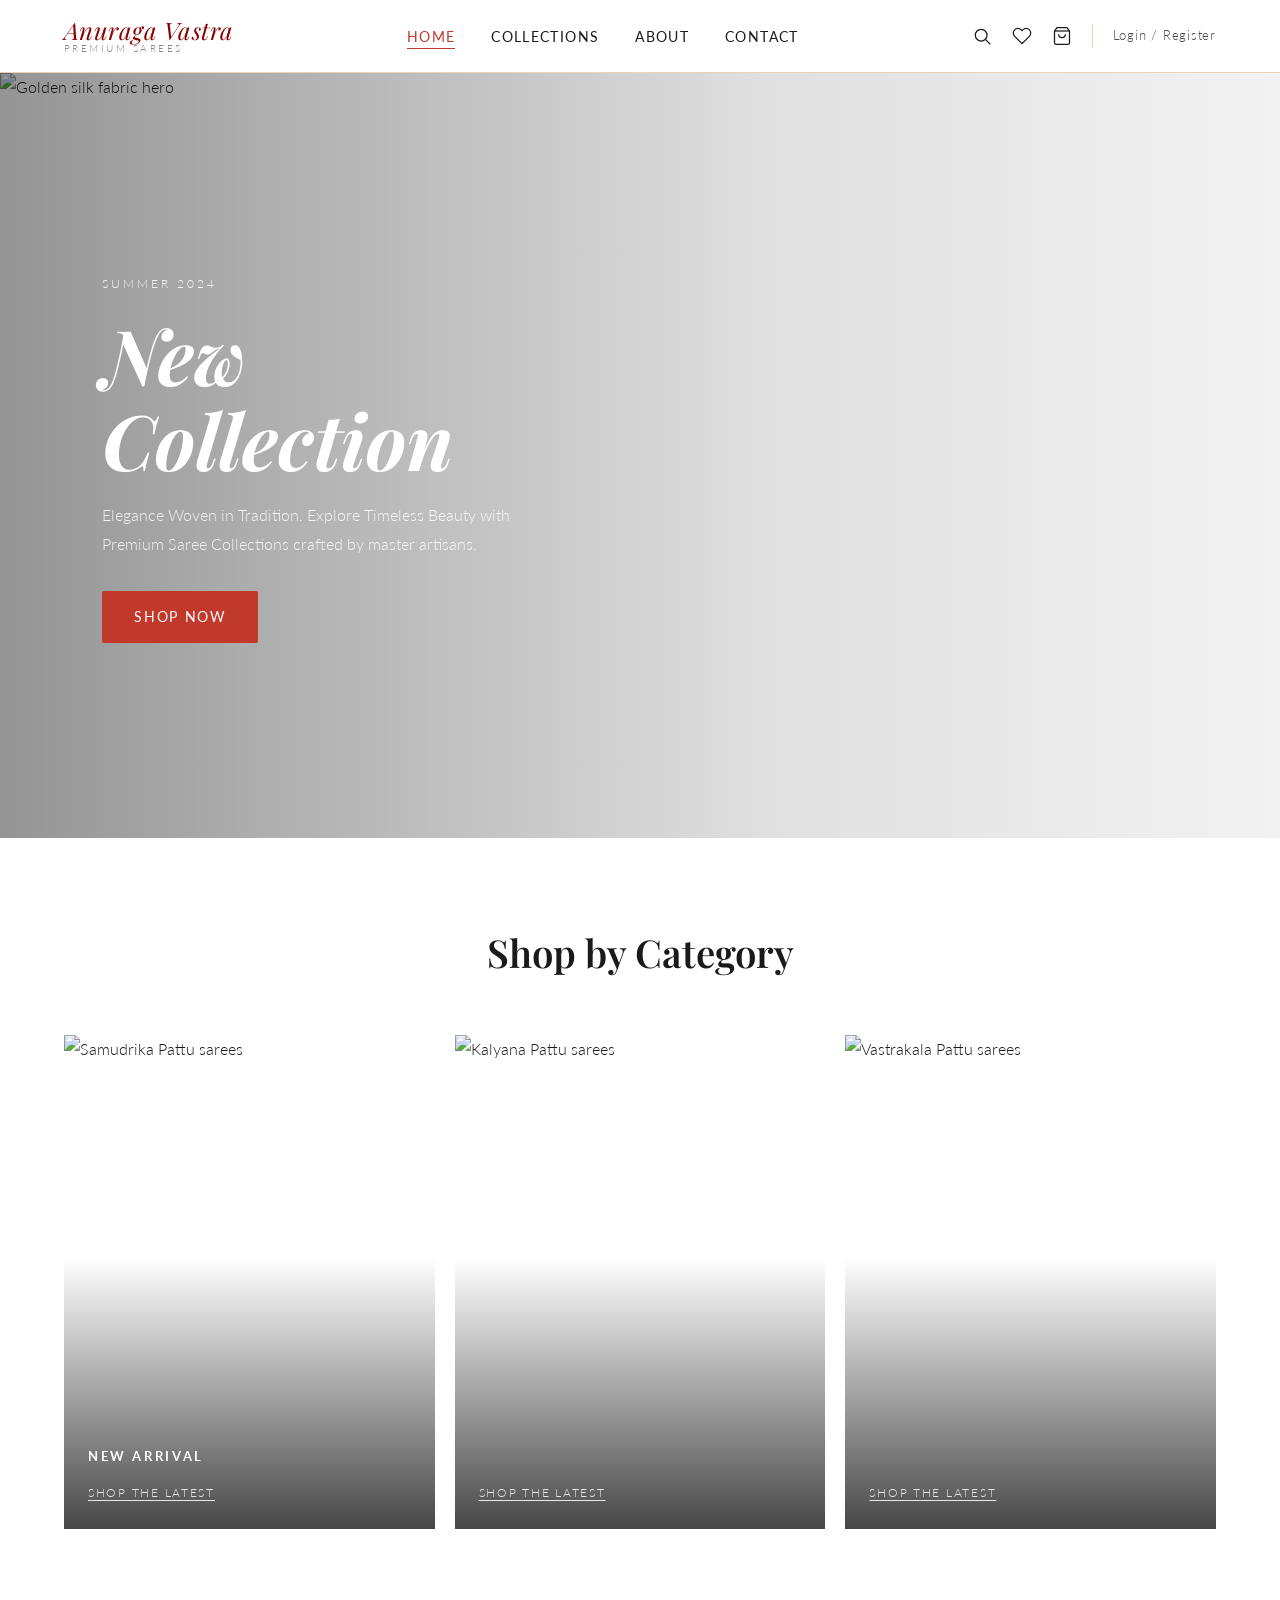
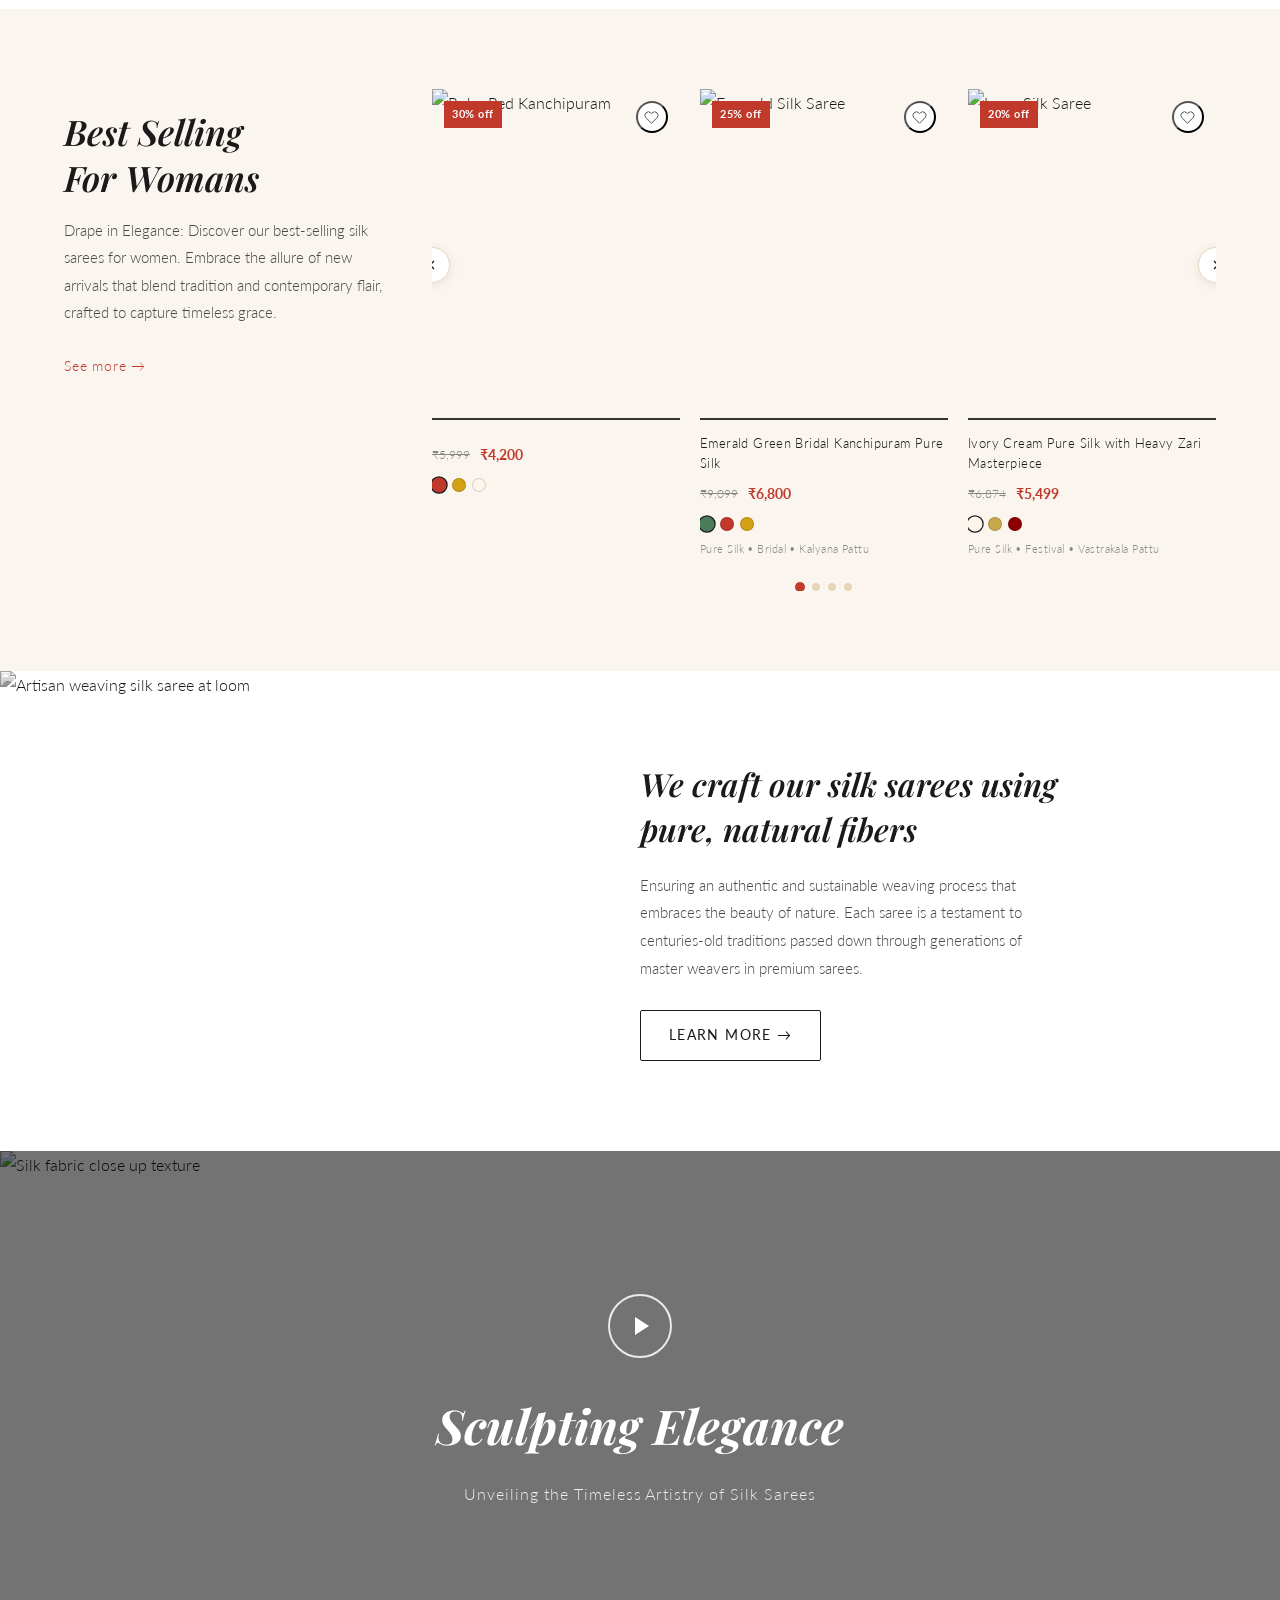
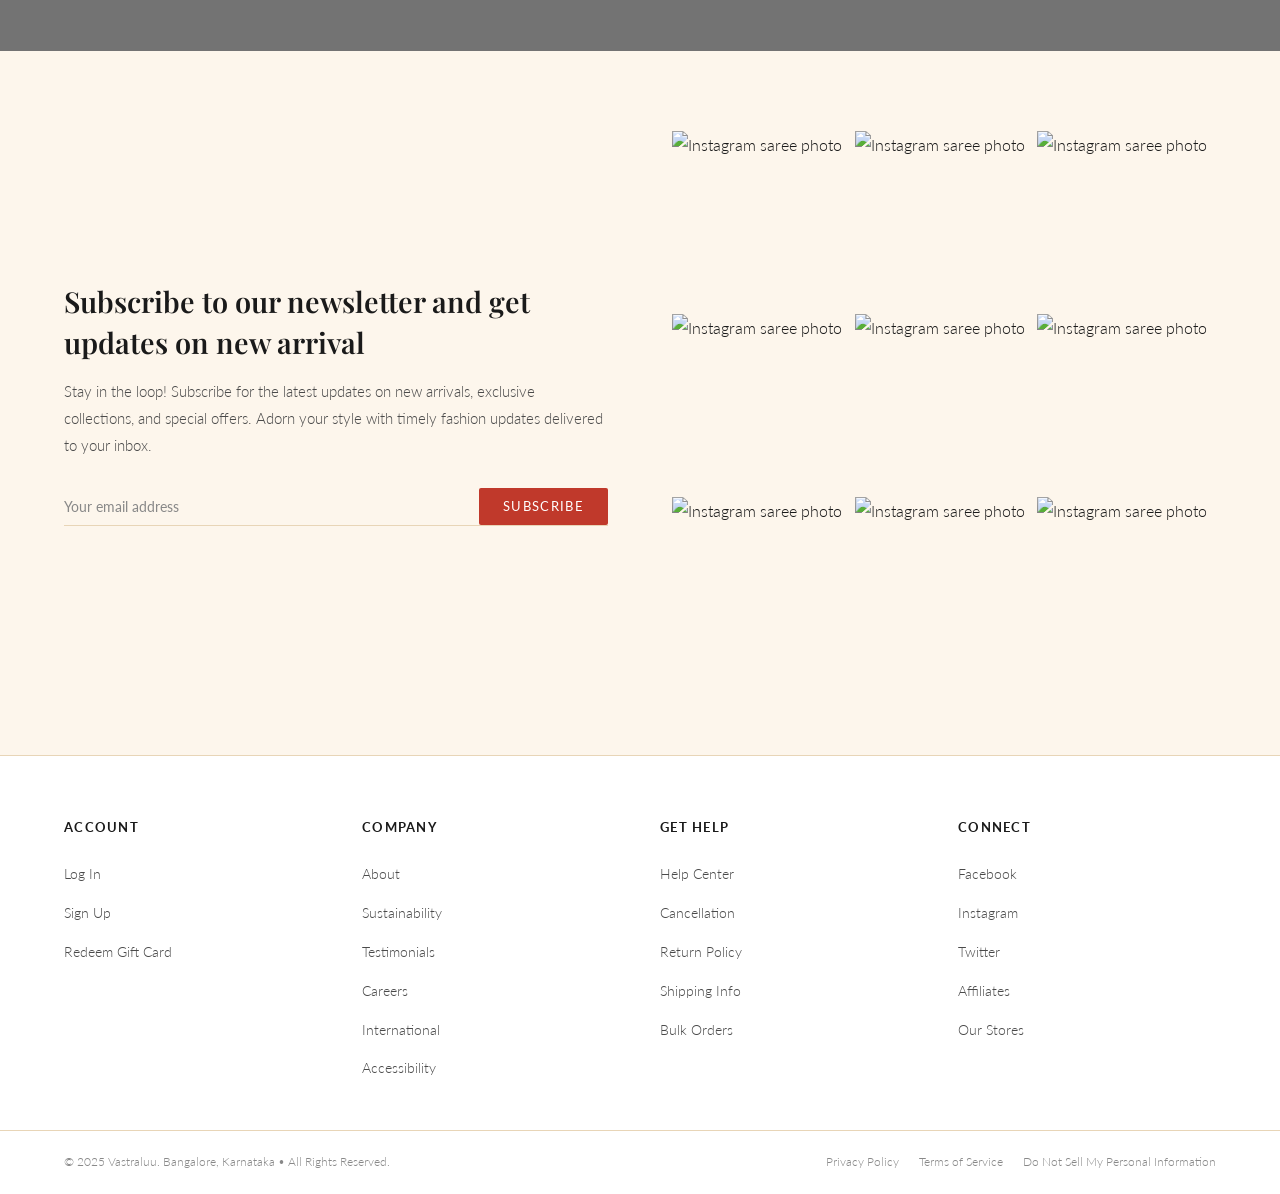
==== commit 33bcf782: "Update brand names and descriptions in index.html" ====
--- a/index.html
+++ b/index.html
@@ -5,8 +5,8 @@
   <meta charset="UTF-8">
   <meta name="viewport" content="width=device-width, initial-scale=1.0">
   <meta name="description"
-    content="Vastraluu — Discover timeless Kanchipuram silk sarees. Shop our new collection of handcrafted pure silk sarees for women.">
-  <title>Vastraluu — New Collection | Kanchipuram Silk Sarees</title>
+    content="Anuraga Vastra — Discover timeless Kanchipuram silk sarees. Shop our new collection of handcrafted pure silk sarees for women.">
+  <title>Anuraga Vastra — New Collection | Kanchipuram Silk Sarees</title>
   <link rel="stylesheet" href="styles.css">
   <link rel="stylesheet" href="home.css">
 </head>
@@ -19,8 +19,8 @@
   <nav class="navbar" id="navbar">
     <div class="navbar-inner">
       <a href="index.html" class="nav-logo">
-        <span class="brand-name">Vastraluu</span>
-        <span class="brand-sub">Silk & Sarees</span>
+        <span class="brand-name">Anuraga Vastra</span>
+        <span class="brand-sub">Premium Sarees</span>
       </a>
 
       <ul class="nav-links">
@@ -84,7 +84,7 @@
     <div class="hero-content">
       <span class="hero-label">SUMMER 2024</span>
       <h1 class="hero-heading">New<br>Collection</h1>
-      <p class="hero-subtext">Elegance Woven in Tradition. Explore Timeless Beauty with Kanchipuram Silk Sarees crafted
+      <p class="hero-subtext">Elegance Woven in Tradition. Explore Timeless Beauty with Premium Saree Collections  crafted
         by master artisans.</p>
       <a href="shop.html" class="btn-primary hero-btn">SHOP NOW</a>
     </div>
@@ -104,7 +104,7 @@
               alt="Samudrika Pattu sarees">
             <div class="category-overlay"></div>
             <div class="category-info">
-              <div class="category-name">Samudrika Pattu</div>
+              <div class="category-name">New Arrival</div>
               <a href="shop.html" class="category-link">Shop the Latest</a>
             </div>
           </div>
@@ -116,7 +116,7 @@
               alt="Kalyana Pattu sarees">
             <div class="category-overlay"></div>
             <div class="category-info">
-              <div class="category-name">Kalyana Pattu</div>
+              <div class="category-name"></div>
               <a href="shop.html" class="category-link">Shop the Latest</a>
             </div>
           </div>
@@ -128,7 +128,7 @@
               alt="Vastrakala Pattu sarees">
             <div class="category-overlay"></div>
             <div class="category-info">
-              <div class="category-name">Vastrakala Pattu</div>
+              <div class="category-name"></div>
               <a href="shop.html" class="category-link">Shop the Latest</a>
             </div>
           </div>
@@ -164,7 +164,7 @@
 
                 <!-- Product 1 -->
                 <div class="product-card" data-product data-product-id="p1"
-                  data-product-name="Ruby Red Kanchipuram Silk" data-product-price="4200">
+                  data-product-name="" data-product-price="4200">
                   <div class="product-card-img">
                     <span class="product-badge">30% off</span>
                     <button class="product-wishlist"><svg viewBox="0 0 24 24">
@@ -176,7 +176,7 @@
                     <div class="product-add-overlay" data-add-cart>Add to Cart</div>
                   </div>
                   <div class="product-card-info">
-                    <div class="product-name">Ruby Red Kanchipuram Silk Saree with Gold Zari</div>
+                    <div class="product-name"></div>
                     <div class="product-pricing">
                       <span class="product-price-old">₹5,999</span>
                       <span class="product-price-new">₹4,200</span>
@@ -186,7 +186,7 @@
                       <span class="swatch" style="background:#D4A017;" title="Gold"></span>
                       <span class="swatch" style="background:#FDF6EC;" title="Cream"></span>
                     </div>
-                    <div class="product-tags">Pure Silk • Kanchipuram • Samudrika Pattu</div>
+                    <div class="product-tags"></div>
                   </div>
                 </div>
 
@@ -258,7 +258,7 @@
                     <div class="product-add-overlay" data-add-cart>Add to Cart</div>
                   </div>
                   <div class="product-card-info">
-                    <div class="product-name">Royal Blue Kanchipuram Grand Silk Pattu Saree</div>
+                    <div class="product-name"></div>
                     <div class="product-pricing">
                       <span class="product-price-old">₹8,470</span>
                       <span class="product-price-new">₹7,200</span>
@@ -268,7 +268,7 @@
                       <span class="swatch" style="background:#D4A017;" title="Gold"></span>
                       <span class="swatch" style="background:#C0392B;" title="Red"></span>
                     </div>
-                    <div class="product-tags">Pure Silk • Samudrika Pattu</div>
+                    <div class="product-tags"></div>
                   </div>
                 </div>
 
@@ -296,7 +296,7 @@
                       <span class="swatch" style="background:#C9A84C;" title="Gold"></span>
                       <span class="swatch" style="background:#FDF6EC;" title="Cream"></span>
                     </div>
-                    <div class="product-tags">Pure Silk • Festival • Vastrakala Pattu</div>
+                    <div class="product-tags"></div>
                   </div>
                 </div>
 
@@ -329,7 +329,7 @@
           <h2 class="craft-heading">We craft our silk sarees using pure, natural fibers</h2>
           <p class="craft-sub">Ensuring an authentic and sustainable weaving process that embraces the beauty of nature.
             Each saree is a testament to centuries-old traditions passed down through generations of master weavers in
-            Kanchipuram.</p>
+            premium sarees.</p>
           <a href="about.html" class="btn-outline">Learn More →</a>
         </div>
       </div>
@@ -352,7 +352,7 @@
         </svg>
       </div>
       <h2 class="video-heading">Sculpting Elegance</h2>
-      <p class="video-sub">Unveiling the Timeless Artistry of Kanchipuram Silk Sarees</p>
+      <p class="video-sub">Unveiling the Timeless Artistry of  Silk Sarees</p>
     </div>
   </section>
 
